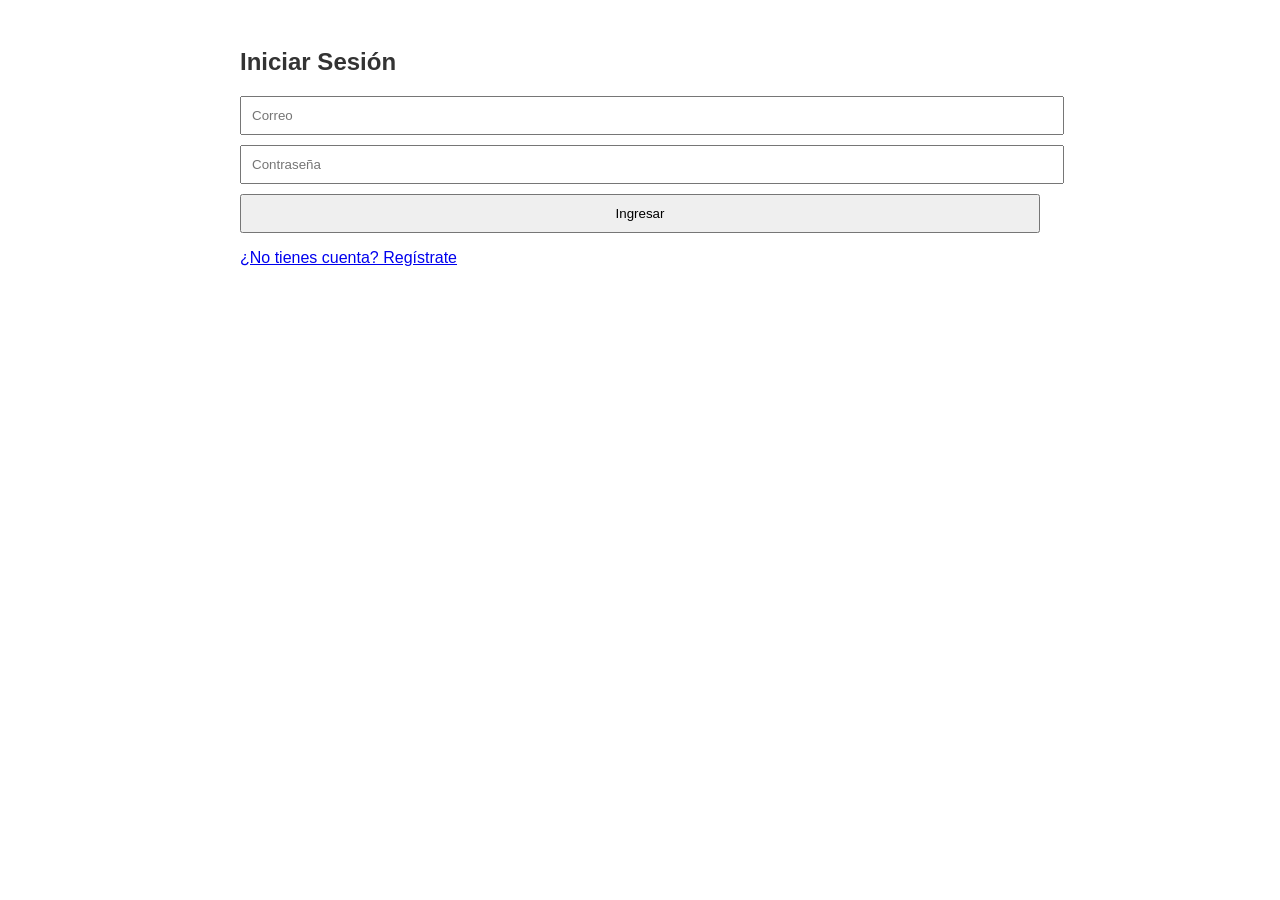
==== index.html @ 515f1967 "confirmed" ====
<!DOCTYPE html>
<html lang="es">
<head>
    <meta charset="UTF-8">
        <meta name="viewport" content="width=device-width, initial-scale=1.0">
            <title>Gestor Académico</title>
                <link rel="stylesheet" href="styles.css">
                </head>
                <body>
                    <div class="container">
                            <p>Cargando aplicación...</p>
                                </div>

                                    <script src="app.js"></script>
                                        <script>
                                                // Lógica de redirección inicial [cite: 84, 115]
                                                        window.onload = function() {
                                                                    const session = JSON.parse(localStorage.getItem('sesionActiva')); // [cite: 89]
                                                                                
                                                                                            if (session) {
                                                                                                            // Si hay sesión, va directo al dashboard [cite: 23, 84]
                                                                                                                            window.location.href = 'dashboard.html';
                                                                                                                                        } else {
                                                                                                                                                        // Si no hay sesión, debe loguearse [cite: 84, 85]
                                                                                                                                                                        window.location.href = 'login.html';
                                                                                                                                                                                    }
                                                                                                                                                                                            };
                                                                                                                                                                                                </script>
                                                                                                                                                                                                </body>
                                                                                                                                                                                                </html>
---- styles.css ----
:root { --bg: #ffffff; --text: #333; }
body.dark-mode { --bg: #1a1a1a; --text: #f4f4f4; }
body { background-color: var(--bg); color: var(--text); font-family: sans-serif; transition: 0.3s; }
.container { max-width: 800px; margin: auto; padding: 20px; }
input, select, button { display: block; width: 100%; margin: 10px 0; padding: 10px; }
nav a { margin-right: 15px; text-decoration: none; color: deepskyblue; }
.hidden { display: none; }
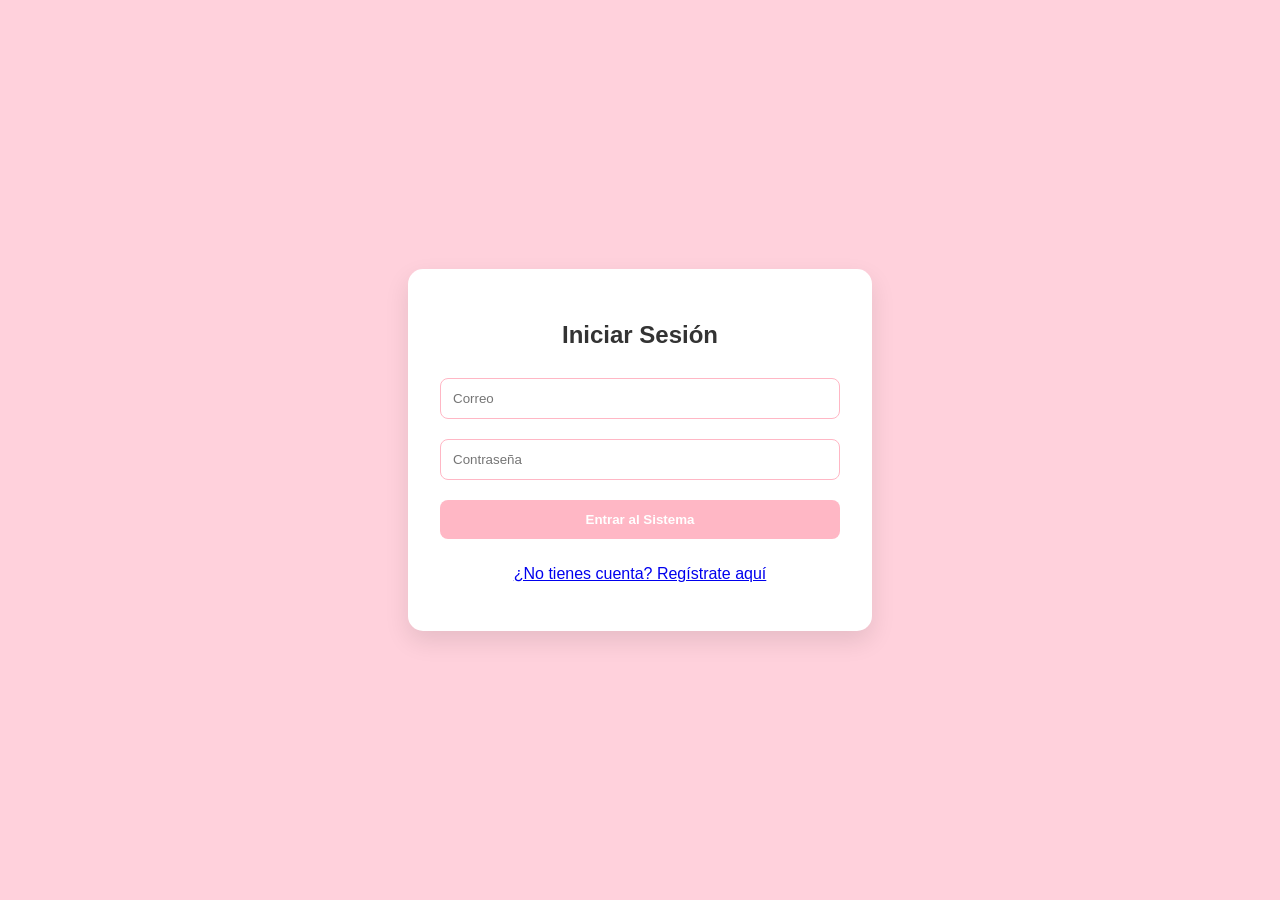
==== commit 8176a23a: "git push origin main" ====
--- a/index.html
+++ b/index.html
@@ -2,29 +2,24 @@
 <html lang="es">
 <head>
     <meta charset="UTF-8">
-        <meta name="viewport" content="width=device-width, initial-scale=1.0">
-            <title>Gestor Académico</title>
-                <link rel="stylesheet" href="styles.css">
-                </head>
-                <body>
-                    <div class="container">
-                            <p>Cargando aplicación...</p>
-                                </div>
+    <title>Gestor Académico</title>
+    <link rel="stylesheet" href="styles.css">
+</head>
+<body>
+    <div class="container">
+        <h2>Cargando aplicación...</h2>
+    </div>
 
-                                    <script src="app.js"></script>
-                                        <script>
-                                                // Lógica de redirección inicial [cite: 84, 115]
-                                                        window.onload = function() {
-                                                                    const session = JSON.parse(localStorage.getItem('sesionActiva')); // [cite: 89]
-                                                                                
-                                                                                            if (session) {
-                                                                                                            // Si hay sesión, va directo al dashboard [cite: 23, 84]
-                                                                                                                            window.location.href = 'dashboard.html';
-                                                                                                                                        } else {
-                                                                                                                                                        // Si no hay sesión, debe loguearse [cite: 84, 85]
-                                                                                                                                                                        window.location.href = 'login.html';
-                                                                                                                                                                                    }
-                                                                                                                                                                                            };
-                                                                                                                                                                                                </script>
-                                                                                                                                                                                                </body>
-                                                                                                                                                                                                </html>+    <script>
+        // Redirección inmediata basada en la sesión
+        window.onload = () => {
+            const sesion = localStorage.getItem('sesionActiva');
+            if (sesion) {
+                window.location.href = 'dashboard.html';
+            } else {
+                window.location.href = 'login.html';
+            }
+        };
+    </script>
+</body>
+</html>
--- a/styles.css
+++ b/styles.css
@@ -1,7 +1,59 @@
-:root { --bg: #ffffff; --text: #333; }
-body.dark-mode { --bg: #1a1a1a; --text: #f4f4f4; }
-body { background-color: var(--bg); color: var(--text); font-family: sans-serif; transition: 0.3s; }
-.container { max-width: 800px; margin: auto; padding: 20px; }
-input, select, button { display: block; width: 100%; margin: 10px 0; padding: 10px; }
-nav a { margin-right: 15px; text-decoration: none; color: deepskyblue; }
-.hidden { display: none; }+@import url('https://fonts.googleapis.com/css2?family=Poppins:wght@300;400;600&display=swap');
+
+:root {
+    --rosa-pastel: #ffd1dc;
+    --rosa-fuerte: #ffb7c5;
+    --texto-oscuro: #333333;
+    --blanco: #ffffff;
+}
+
+body {
+    font-family: 'Poppins', sans-serif;
+    background-color: var(--rosa-pastel);
+    color: var(--texto-oscuro);
+    margin: 0;
+    display: flex;
+    justify-content: center;
+    align-items: center;
+    min-height: 100vh;
+}
+
+.container {
+    background-color: var(--blanco);
+    padding: 2rem;
+    border-radius: 15px;
+    box-shadow: 0 10px 25px rgba(0,0,0,0.1);
+    width: 100%;
+    max-width: 400px;
+    text-align: center;
+}
+
+h2 { color: var(--texto-oscuro); font-weight: 600; }
+
+input, select, button {
+    width: 100%;
+    padding: 12px;
+    margin: 10px 0;
+    border: 1px solid var(--rosa-fuerte);
+    border-radius: 8px;
+    box-sizing: border-box;
+    font-family: 'Poppins', sans-serif;
+}
+
+button {
+    background-color: var(--rosa-fuerte);
+    color: white;
+    border: none;
+    cursor: pointer;
+    font-weight: 600;
+    transition: 0.3s;
+}
+
+button:hover { background-color: #ff9aa2; }
+
+nav a {
+    color: var(--texto-oscuro);
+    text-decoration: none;
+    margin: 0 10px;
+    font-size: 0.9rem;
+}
